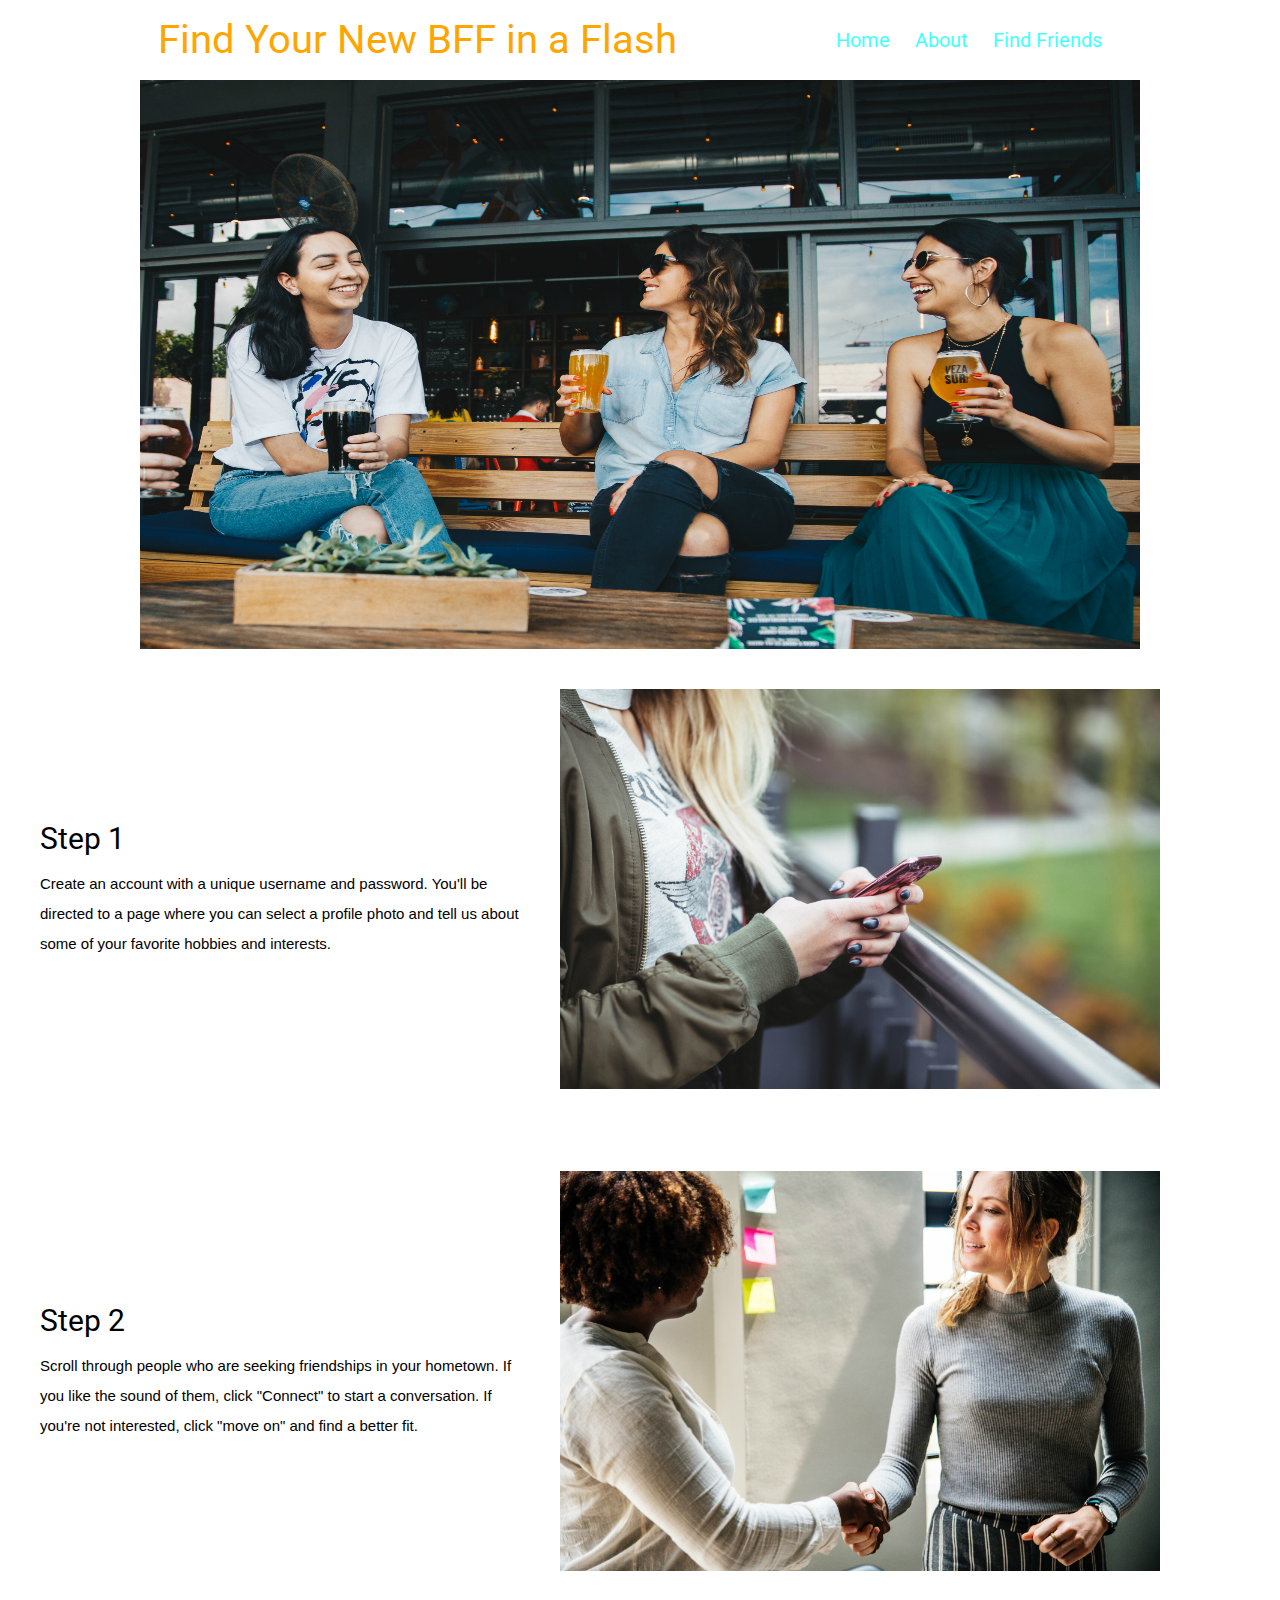
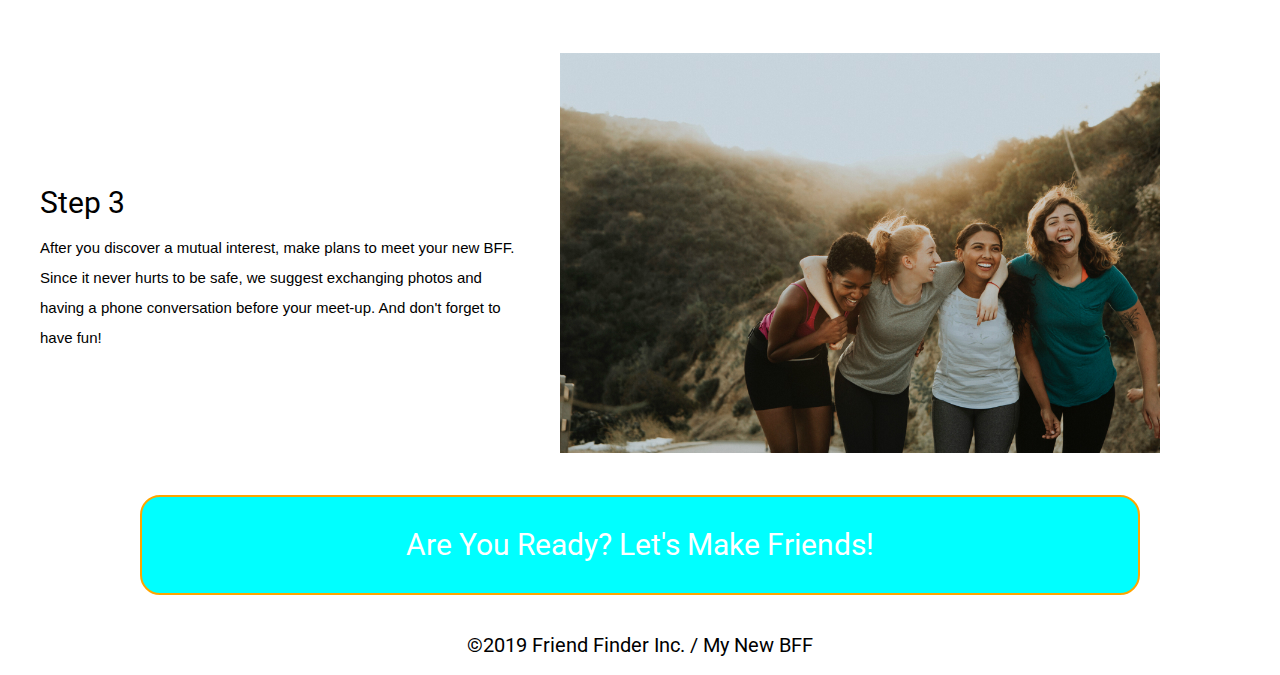
==== daniel-wallen/about.html @ 71a329fe "Clone index, kept the same classes for convenience's sake, and swapped in different images/text to c" ====
<!doctype html>

<html lang="en">
<head>
  <meta charset="utf-8">

  <title>Friend Finder (My New BFF)</title>

  <meta name="viewport" content="width=device-width, initial-scale=1.0">
  <link href="https://fonts.googleapis.com/css?family=Roboto&display=swap" rel="stylesheet">
  <link href="css/index.css" rel="stylesheet">

  <!--[if lt IE 9]>
    <script src="https://cdnjs.cloudflare.com/ajax/libs/html5shiv/3.7.3/html5shiv.js"></script>
  <![endif]-->
</head>

<body>

  <section class="top" id="top"> <!--ID's are purely here so user can click to navigate the page's content-->
    <div class="logo">
      <h1>Find Your New BFF in a Flash</h1>
    </div>
    <div class="nav-menu">
      <nav>
        <a href="#top">Home</a>
        <a href="#middle">About</a>
        <a href="#bottom">Find Friends</a>
      </nav>
    </div>
  </section>

  <div class="feature-img">
  <img src="img/about-photo-0.jpg" alt="three women laughing while having a glass of beer"/>
  </div>

  <section class="middle" id="middle">

    <div class="card">
      <div class="card-text">
        <h2>Step 1</h2>
        <p>Create an account with a unique username and password. You'll be directed to a page where you can select a        profile photo and tell us about some of your favorite hobbies and interests.</p>
      </div>
      <div class="card-img">
        <img src="img/about-photo-1.jpg" alt="Women texting (or perhaps signing up for our app) with her red cellphone"/>
      </div>
    </div>

    <div class="card">
      <div class="card-text">
        <h2>Step 2</h2>
        <p>Scroll through people who are seeking friendships in your hometown. If you like the sound of them, click "Connect" to start a conversation. If you're not interested, click "move on" and find a better fit.</p> 
      </div>
      <div class="card-img">
        <img src="img/about-photo-2.jpg" alt="Two sharply dressed women shaking hands after meeting each other"/>
      </div>
    </div>

    <div class="card">
      <div class="card-text">
        <h2>Step 3</h2>
        <p>After you discover a mutual interest, make plans to meet your new BFF. Since it never hurts to be safe, we suggest exchanging photos and having a phone conversation before your meet-up. And don't forget to have fun!</p> 
      </div>
      <div class="card-img">
        <img src="img/about-photo-3.jpg" alt="Four women sharing a group hug on a scenic mountain hiking trail"/>
      </div>
    </div>
  </section>

  <section class="bottom" id="bottom">
    <div class="cta">
      <btn>Are You Ready? Let's Make Friends!</btn>
    </div>
  </section>

  <section class="footer">
    <p>&copy;2019 Friend Finder Inc. / My New BFF</p>
  </section>

  </body>

  </html>
---- daniel-wallen/css/index.css ----
/* http://meyerweb.com/eric/tools/css/reset/ 
   v2.0 | 20110126
   License: none (public domain)
*/
html,
body,
div,
span,
applet,
object,
iframe,
h1,
h2,
h3,
h4,
h5,
h6,
p,
blockquote,
pre,
a,
abbr,
acronym,
address,
big,
cite,
code,
del,
dfn,
em,
img,
ins,
kbd,
q,
s,
samp,
small,
strike,
strong,
sub,
sup,
tt,
var,
b,
u,
i,
center,
dl,
dt,
dd,
ol,
ul,
li,
fieldset,
form,
label,
legend,
table,
caption,
tbody,
tfoot,
thead,
tr,
th,
td,
article,
aside,
canvas,
details,
embed,
figure,
figcaption,
footer,
header,
hgroup,
menu,
nav,
output,
ruby,
section,
summary,
time,
mark,
audio,
video {
  margin: 0;
  padding: 0;
  border: 0;
  font-size: 100%;
  font: inherit;
  vertical-align: baseline;
}
/* HTML5 display-role reset for older browsers */
article,
aside,
details,
figcaption,
figure,
footer,
header,
hgroup,
menu,
nav,
section {
  display: block;
}
body {
  line-height: 1;
}
ol,
ul {
  list-style: none;
}
blockquote,
q {
  quotes: none;
}
blockquote:before,
blockquote:after,
q:before,
q:after {
  content: '';
  content: none;
}
table {
  border-collapse: collapse;
  border-spacing: 0;
}
* {
  box-sizing: border-box;
}
html {
  font-size: 62.5%;
}
h1,
h2 {
  font-family: "Roboto";
}
h1 {
  font-size: 4rem;
  color: orange;
}
h2 {
  font-size: 3rem;
}
.top {
  margin-top: 20px;
  display: flex;
  justify-content: space-evenly;
  flex-wrap: wrap;
  align-items: center;
}
@media (max-width: 500px) {
  .top .logo {
    max-width: 100%;
  }
}
@media (max-width: 500px) {
  .top .logo h1 {
    font-size: 3rem;
    margin-bottom: 20px;
  }
}
@media (max-width: 800px) {
  .top .logo h1 {
    margin-bottom: 20px;
  }
}
.top nav {
  font-family: "Roboto";
  font-size: 2rem;
}
.top nav a {
  color: aqua;
  opacity: 0.75;
  text-decoration: none;
  margin-right: 20px;
  background: white;
  transition: 2s;
}
.top nav a:hover {
  color: orange;
  cursor: pointer;
}
@media (max-width: 500px) {
  .top nav {
    margin-bottom: 20px;
    display: flex;
    justify-content: center;
  }
}
@media (max-width: 500px) {
  .top {
    flex-direction: column;
  }
}
.footer {
  font-family: "Roboto";
  font-size: 2rem;
  text-align: center;
  margin-bottom: 20px;
}
.feature-img {
  width: 100%;
  height: 50%;
  display: flex;
  justify-content: center;
  margin-top: 20px;
}
@media (max-width: 500px) {
  .feature-img {
    display: none;
  }
}
@media (max-width: 800px) {
  .feature-img {
    margin-bottom: 0;
    max-height: 100%;
  }
}
.middle {
  font-family: Arial;
  font-size: 1.5rem;
  display: flex;
  flex-direction: column;
}
.middle .card {
  display: flex;
  justify-content: space-between;
  margin: 40px 0;
}
.middle .card .card-text {
  width: 40%;
  margin: 120px 40px 0 40px;
  line-height: 2;
  vertical-align: center;
}
@media (max-width: 500px) {
  .middle .card .card-text {
    margin: 20px 0;
    min-width: 100%;
    justify-content: center;
  }
}
@media (max-width: 800px) {
  .middle .card .card-text {
    justify-content: center;
  }
}
@media (max-width: 800px) {
  .middle .card .card-text {
    width: 100%;
    margin: 0 0 20px 0;
  }
}
@media (max-width: 500px) {
  .middle .card .card-text h2 {
    text-align: center;
  }
}
@media (max-width: 800px) {
  .middle .card .card-text h2 {
    text-align: center;
  }
}
@media (max-width: 500px) {
  .middle .card .card-text p {
    margin: 0 20px;
  }
}
@media (max-width: 800px) {
  .middle .card .card-text p {
    margin: 0 20px;
  }
}
.middle .card .card-img {
  width: 60%;
}
@media (max-width: 500px) {
  .middle .card .card-img {
    margin: 0 auto 20px auto;
    justify-content: center;
    width: 100%;
  }
}
@media (max-width: 800px) {
  .middle .card .card-img {
    margin: 0;
    justify-content: center;
    width: 100%;
  }
}
@media (max-width: 800px) {
  .middle .card .card-img {
    justify-content: center;
    width: 100%;
  }
}
@media (max-width: 500px) {
  .middle .card .card-img img {
    max-width: 100%;
  }
}
@media (max-width: 800px) {
  .middle .card .card-img img {
    min-width: 100%;
  }
}
@media (max-width: 500px) {
  .middle .card {
    margin-top: 0;
    flex-direction: column;
  }
}
@media (max-width: 800px) {
  .middle .card {
    margin: 20px 0;
    flex-direction: column;
  }
}
@media (max-width: 800px) {
  .middle {
    flex-direction: column;
  }
}
.bottom .cta {
  display: flex;
  justify-content: center;
  margin-bottom: 20px;
}
.bottom btn {
  height: 100px;
  width: 1000px;
  background: aqua;
  border: 2px solid orange;
  color: white;
  font-family: "Roboto";
  display: flex;
  justify-content: center;
  align-items: center;
  border-radius: 20px;
  font-size: 3rem;
  transition: 1s;
  margin-bottom: 20px;
}
.bottom btn:hover {
  background: white;
  color: aqua;
  cursor: pointer;
  -webkit-text-stroke-width: 0.25px;
}
@media (max-width: 500px) {
  .bottom btn {
    max-width: 100%;
    font-size: 2rem;
  }
}
@media (max-width: 800px) {
  .bottom btn {
    margin-top: 20px;
  }
}
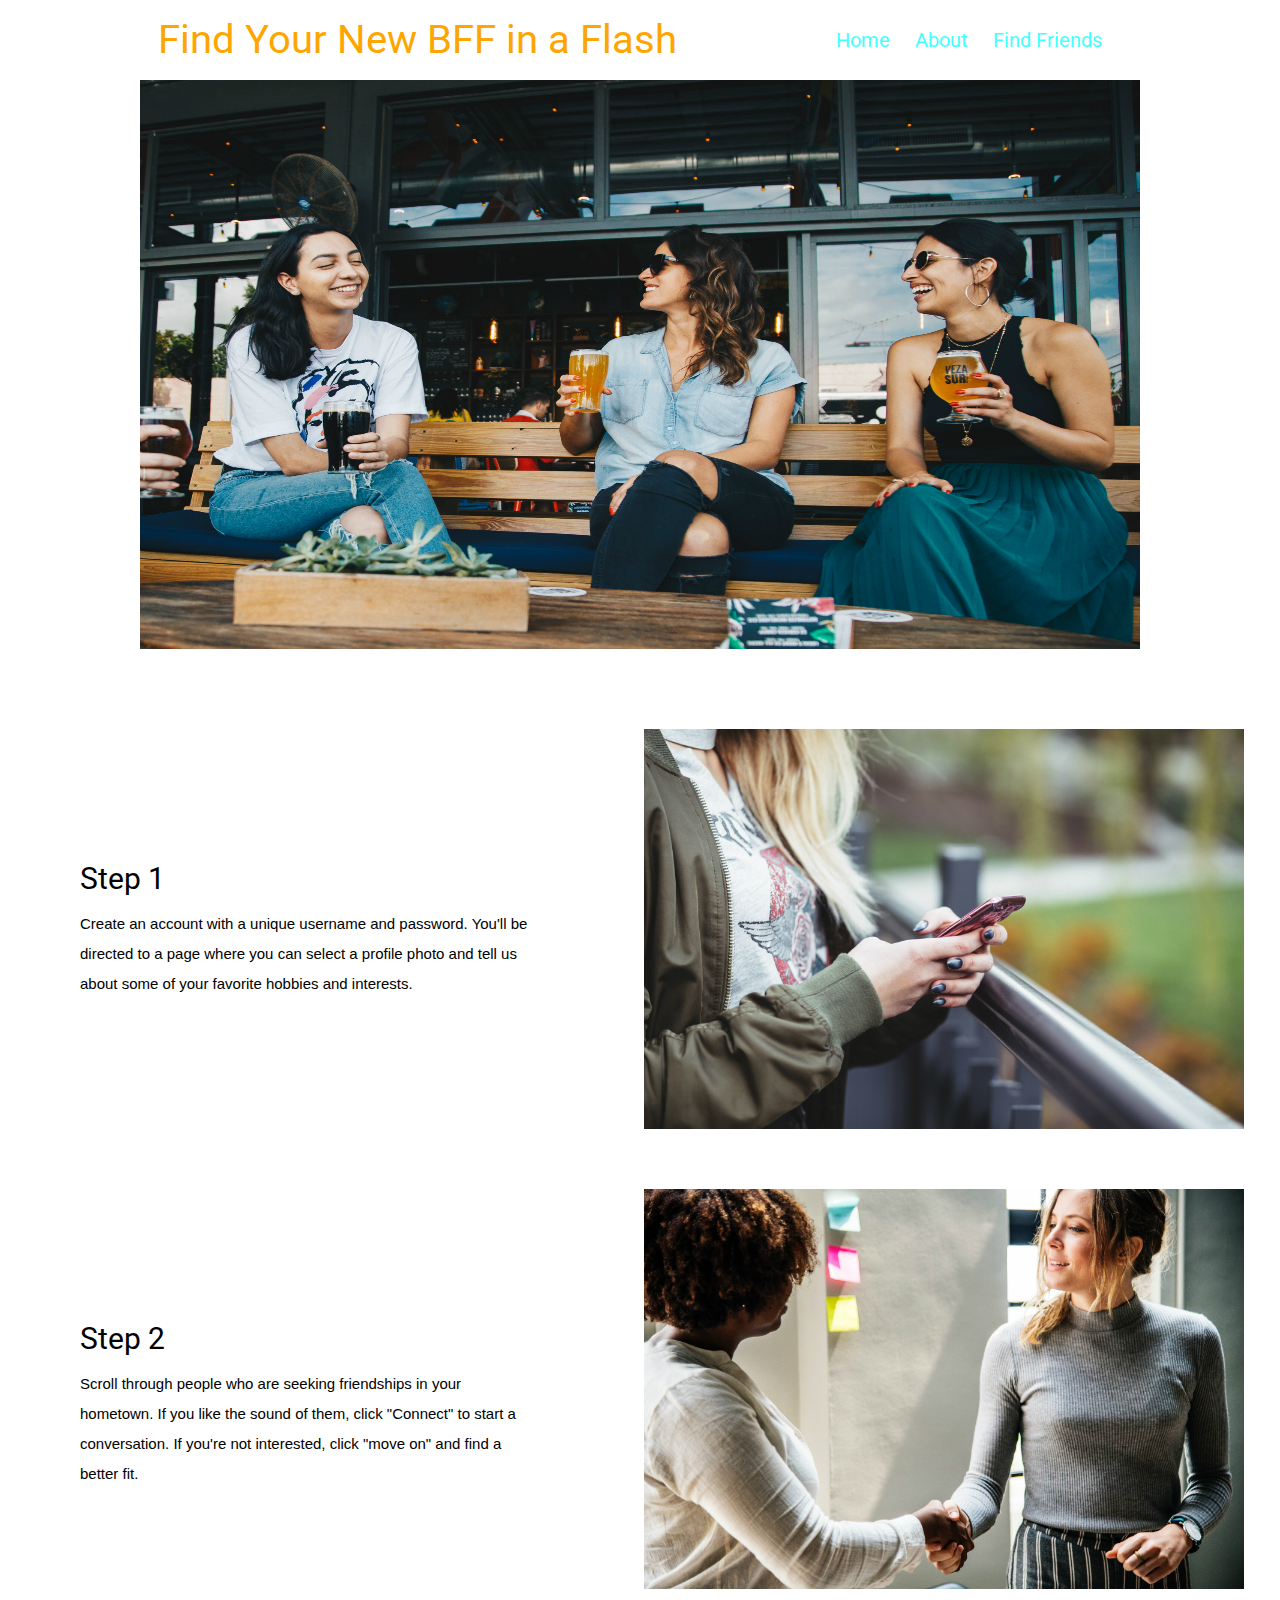
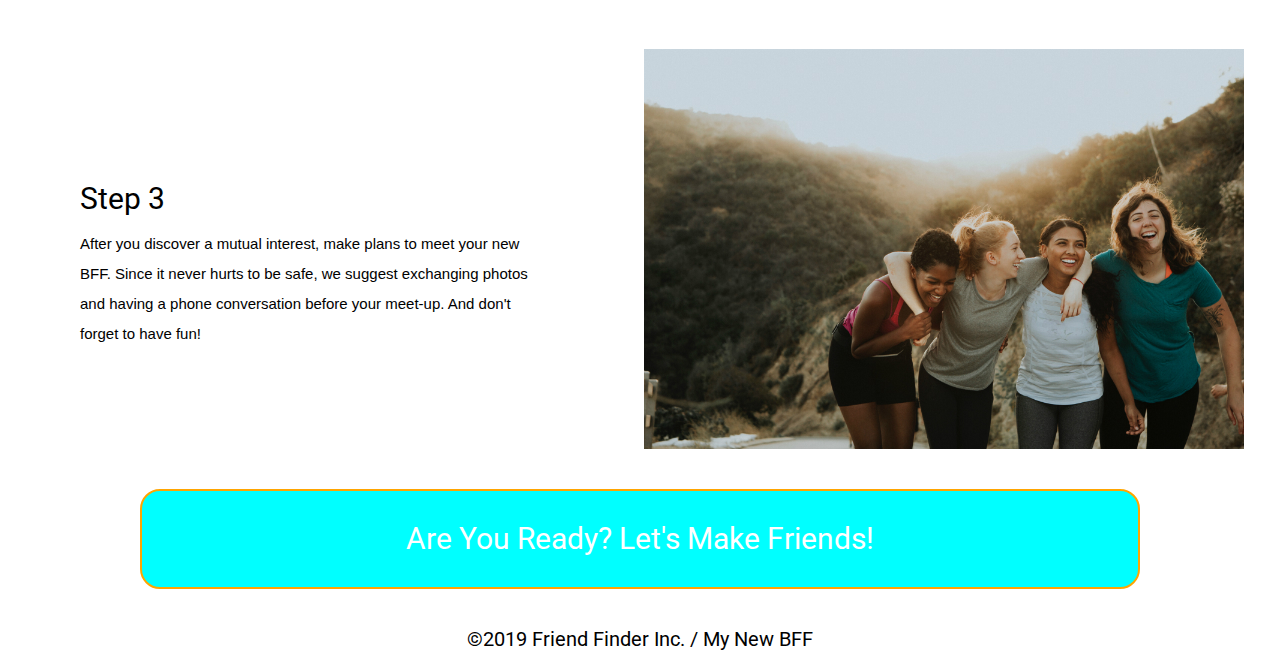
==== commit 184b3a0a: "Not perfect, but less obvious they aren't 100% centered from the perspective of 70-90% zoom on my la" ====
--- a/daniel-wallen/about.html
+++ b/daniel-wallen/about.html
@@ -23,7 +23,7 @@
     </div>
     <div class="nav-menu">
       <nav>
-        <a href="#top">Home</a>
+        <a href="index.html">Home</a>
         <a href="#middle">About</a>
         <a href="#bottom">Find Friends</a>
       </nav>
--- a/daniel-wallen/css/index.css
+++ b/daniel-wallen/css/index.css
@@ -206,6 +206,7 @@
   display: flex;
   justify-content: center;
   margin-top: 20px;
+  margin-bottom: 20px;
 }
 @media (max-width: 500px) {
   .feature-img {
@@ -216,24 +217,26 @@
   .feature-img {
     margin-bottom: 0;
     max-height: 100%;
+    max-width: 100%;
   }
 }
 .middle {
   font-family: Arial;
   font-size: 1.5rem;
   display: flex;
+  justify-content: center;
   flex-direction: column;
 }
 .middle .card {
   display: flex;
-  justify-content: space-between;
-  margin: 40px 0;
+  margin-top: 60px;
+  width: 100%;
 }
 .middle .card .card-text {
   width: 40%;
-  margin: 120px 40px 0 40px;
+  margin-left: 80px;
+  margin-top: 120px;
   line-height: 2;
-  vertical-align: center;
 }
 @media (max-width: 500px) {
   .middle .card .card-text {
@@ -275,6 +278,9 @@
 }
 .middle .card .card-img {
   width: 60%;
+  display: flex;
+  margin-left: 80px;
+  justify-content: center;
 }
 @media (max-width: 500px) {
   .middle .card .card-img {
@@ -295,6 +301,9 @@
     justify-content: center;
     width: 100%;
   }
+}
+.middle .card .card-img img {
+  margin: 0 auto;
 }
 @media (max-width: 500px) {
   .middle .card .card-img img {
@@ -341,6 +350,7 @@
   border-radius: 20px;
   font-size: 3rem;
   transition: 1s;
+  margin-top: 40px;
   margin-bottom: 20px;
 }
 .bottom btn:hover {
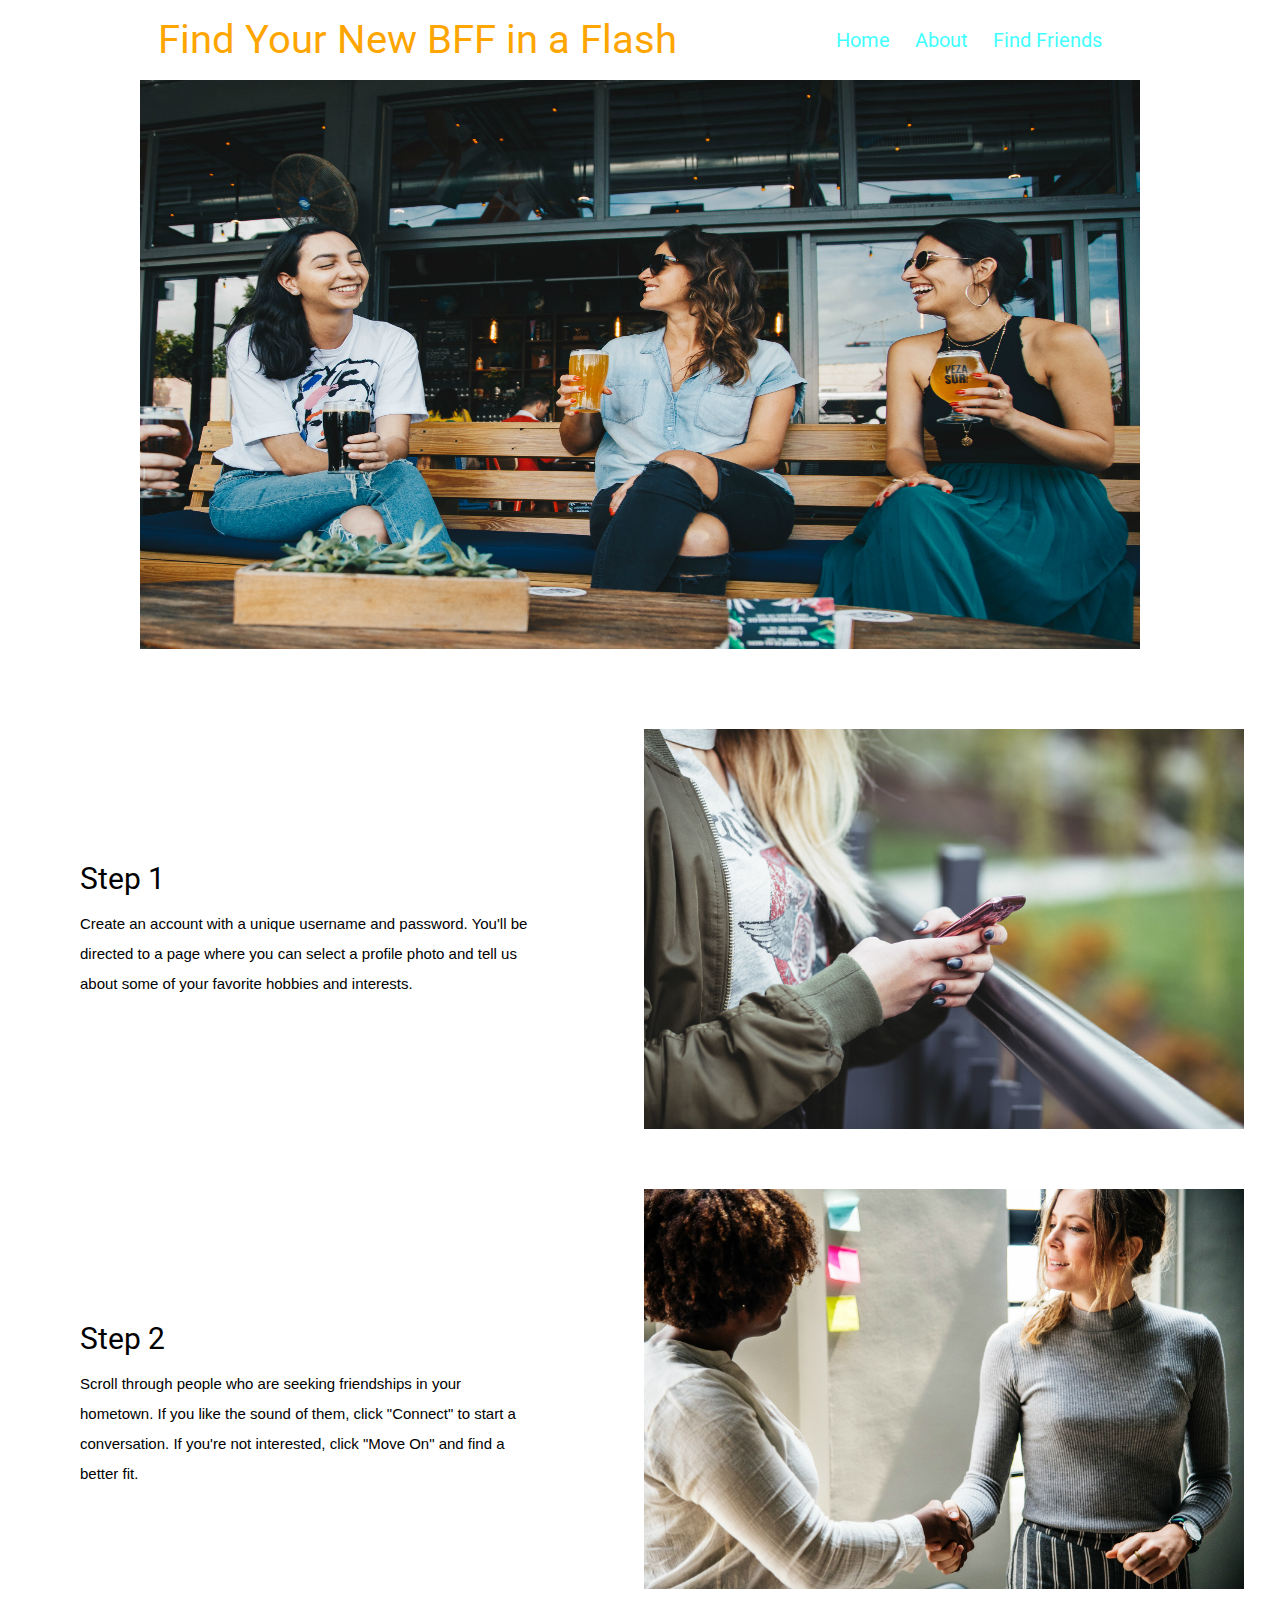
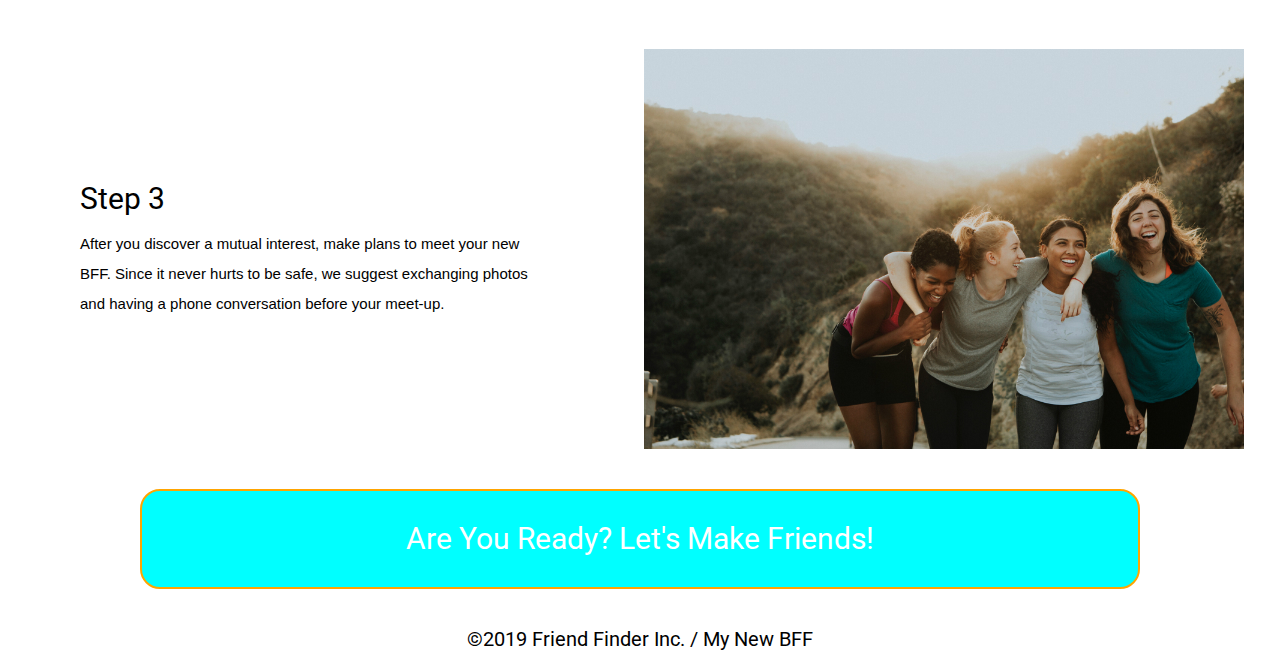
==== commit 8213f221: "Added animation to header images (they fade in now)." ====
--- a/daniel-wallen/about.html
+++ b/daniel-wallen/about.html
@@ -49,7 +49,7 @@
     <div class="card">
       <div class="card-text">
         <h2>Step 2</h2>
-        <p>Scroll through people who are seeking friendships in your hometown. If you like the sound of them, click "Connect" to start a conversation. If you're not interested, click "move on" and find a better fit.</p> 
+        <p>Scroll through people who are seeking friendships in your hometown. If you like the sound of them, click "Connect" to start a conversation. If you're not interested, click "Move On" and find a better fit.</p> 
       </div>
       <div class="card-img">
         <img src="img/about-photo-2.jpg" alt="Two sharply dressed women shaking hands after meeting each other"/>
@@ -59,7 +59,7 @@
     <div class="card">
       <div class="card-text">
         <h2>Step 3</h2>
-        <p>After you discover a mutual interest, make plans to meet your new BFF. Since it never hurts to be safe, we suggest exchanging photos and having a phone conversation before your meet-up. And don't forget to have fun!</p> 
+        <p>After you discover a mutual interest, make plans to meet your new BFF. Since it never hurts to be safe, we suggest exchanging photos and having a phone conversation before your meet-up.</p> 
       </div>
       <div class="card-img">
         <img src="img/about-photo-3.jpg" alt="Four women sharing a group hug on a scenic mountain hiking trail"/>
--- a/daniel-wallen/css/index.css
+++ b/daniel-wallen/css/index.css
@@ -207,6 +207,19 @@
   justify-content: center;
   margin-top: 20px;
   margin-bottom: 20px;
+  opacity: 1;
+  animation-name: fadeInOpacity;
+  animation-iteration-count: 1;
+  animation-timing-function: ease-in;
+  animation-duration: 2s;
+}
+@keyframes fadeInOpacity {
+  0% {
+    opacity: 0;
+  }
+  100% {
+    opacity: 1;
+  }
 }
 @media (max-width: 500px) {
   .feature-img {
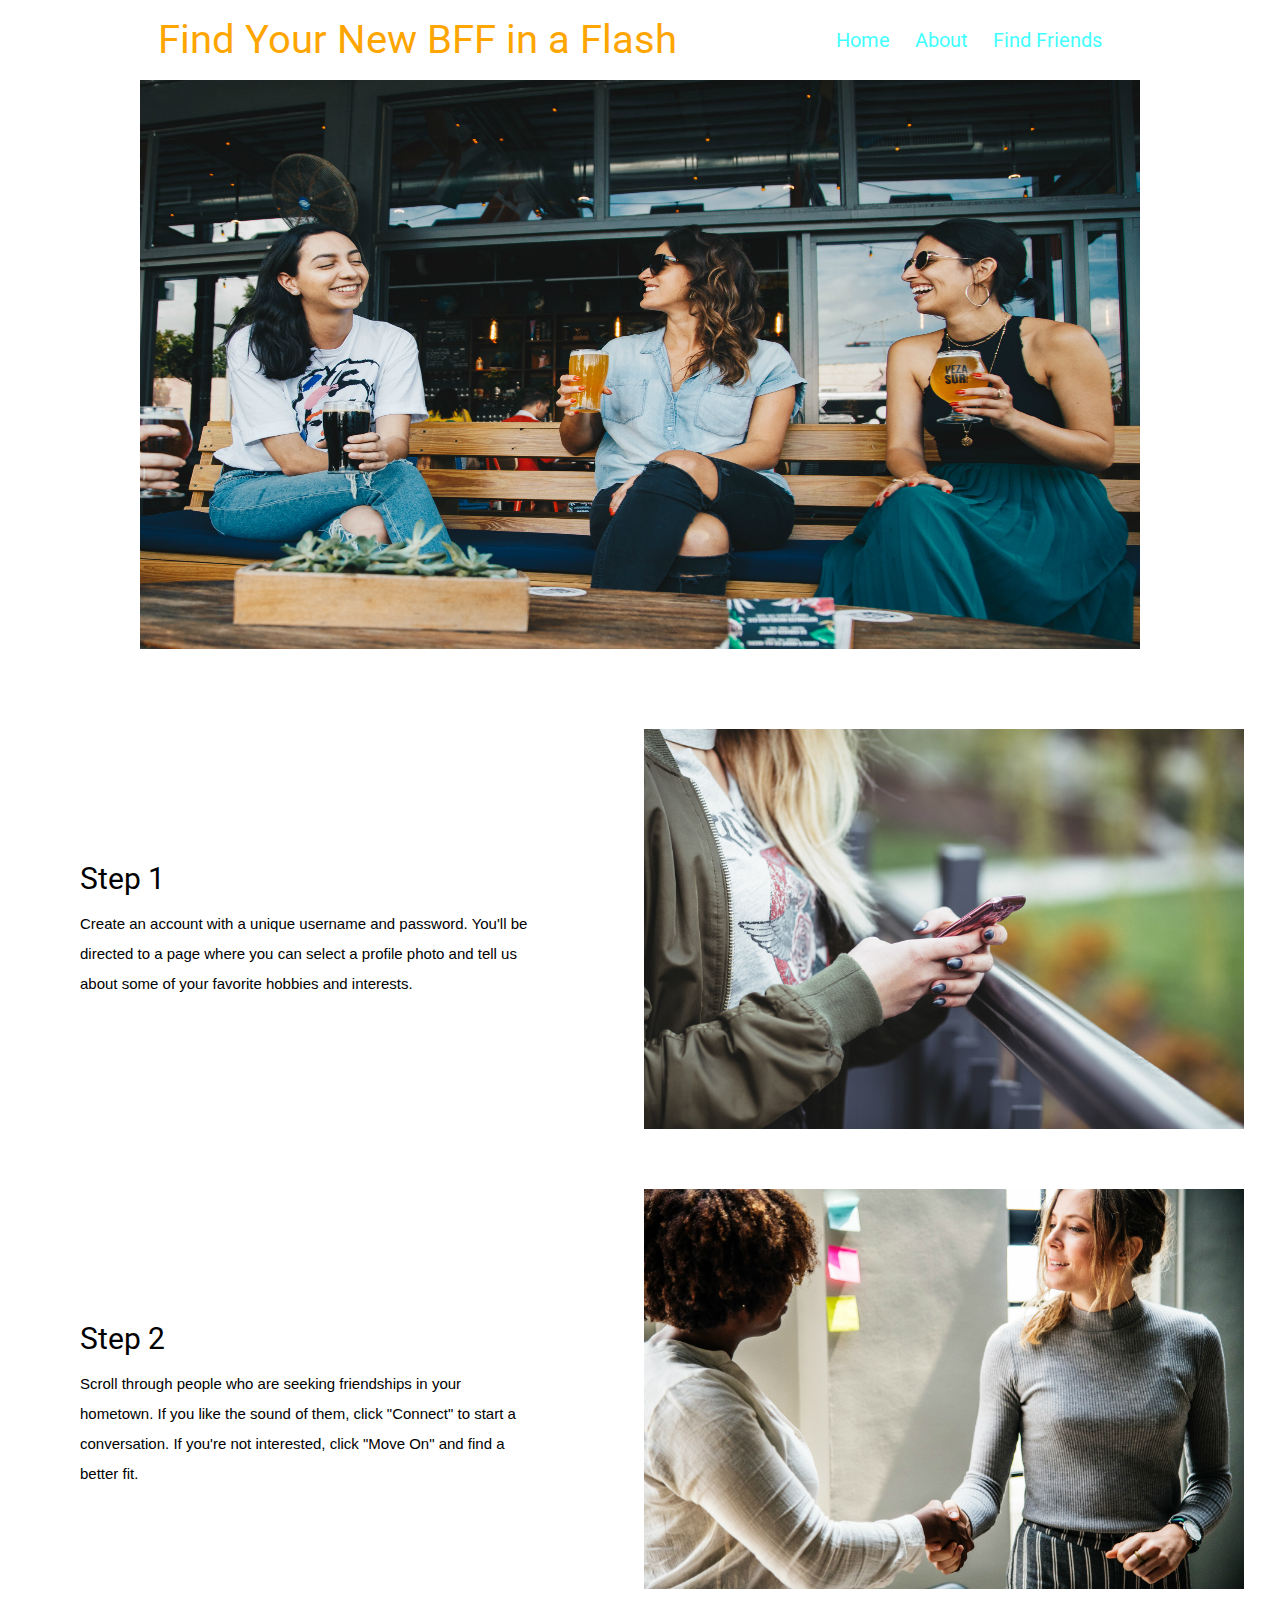
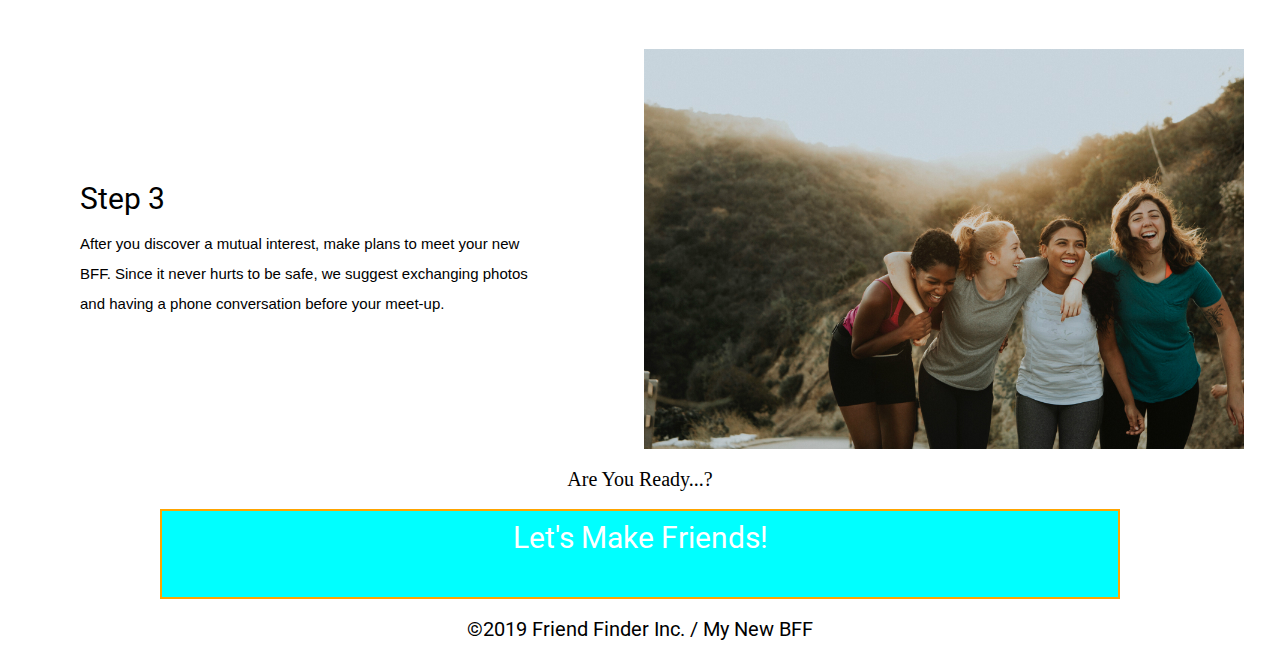
==== commit 2bda8db0: "Slight touch-ups months after the fact for a more responsive and user friendly flow." ====
--- a/daniel-wallen/about.html
+++ b/daniel-wallen/about.html
@@ -69,7 +69,8 @@
 
   <section class="bottom" id="bottom">
     <div class="cta">
-      <btn>Are You Ready? Let's Make Friends!</btn>
+      <strong><h3>Are You Ready...?</h3></strong>
+      <btn><a href="./index.html">Let's Make Friends!</a></btn>
     </div>
   </section>
 
--- a/daniel-wallen/css/index.css
+++ b/daniel-wallen/css/index.css
@@ -106,6 +106,7 @@
 }
 body {
   line-height: 1;
+  max-width: 100%;
 }
 ol,
 ul {
@@ -142,6 +143,11 @@
 }
 h2 {
   font-size: 3rem;
+}
+h3 {
+  font-size: 2rem;
+  text-align: center;
+  margin-top: 20px;
 }
 .top {
   margin-top: 20px;
@@ -230,6 +236,11 @@
   .feature-img {
     margin-bottom: 0;
     max-height: 100%;
+    width: 100%;
+  }
+}
+@media (max-width: 800px) {
+  .feature-img img {
     max-width: 100%;
   }
 }
@@ -299,7 +310,7 @@
   .middle .card .card-img {
     margin: 0 auto 20px auto;
     justify-content: center;
-    width: 100%;
+    width: fit-content;
   }
 }
 @media (max-width: 800px) {
@@ -309,19 +320,8 @@
     width: 100%;
   }
 }
-@media (max-width: 800px) {
-  .middle .card .card-img {
-    justify-content: center;
-    width: 100%;
-  }
-}
 .middle .card .card-img img {
   margin: 0 auto;
-}
-@media (max-width: 500px) {
-  .middle .card .card-img img {
-    max-width: 100%;
-  }
 }
 @media (max-width: 800px) {
   .middle .card .card-img img {
@@ -347,35 +347,38 @@
 }
 .bottom .cta {
   display: flex;
+  flex-direction: column;
   justify-content: center;
-  margin-bottom: 20px;
 }
 .bottom btn {
-  height: 100px;
-  width: 1000px;
+  width: 75vw;
+  height: 10vh;
+  padding-top: 12px;
   background: aqua;
   border: 2px solid orange;
-  color: white;
-  font-family: "Roboto";
-  display: flex;
-  justify-content: center;
-  align-items: center;
-  border-radius: 20px;
+  text-align: center;
   font-size: 3rem;
   transition: 1s;
-  margin-top: 40px;
-  margin-bottom: 20px;
+  margin: 20px auto;
+}
+.bottom btn a {
+  text-decoration: none;
+  font-family: "Roboto";
+  color: white;
 }
 .bottom btn:hover {
   background: white;
-  color: aqua;
   cursor: pointer;
   -webkit-text-stroke-width: 0.25px;
 }
-@media (max-width: 500px) {
+.bottom btn:hover a {
+  color: aqua;
+}
+@media (max-width: 620px) {
   .bottom btn {
-    max-width: 100%;
     font-size: 2rem;
+    height: 7vh;
+    padding-top: 5px;
   }
 }
 @media (max-width: 800px) {
@@ -383,3 +386,16 @@
     margin-top: 20px;
   }
 }
+@media (max-width: 420px) {
+  .bottom btn {
+    padding-top: 10px;
+  }
+}
+@media (max-width: 550px) {
+  h1 {
+    font-size: 2rem;
+  }
+  nav a {
+    font-size: 1.75rem;
+  }
+}
